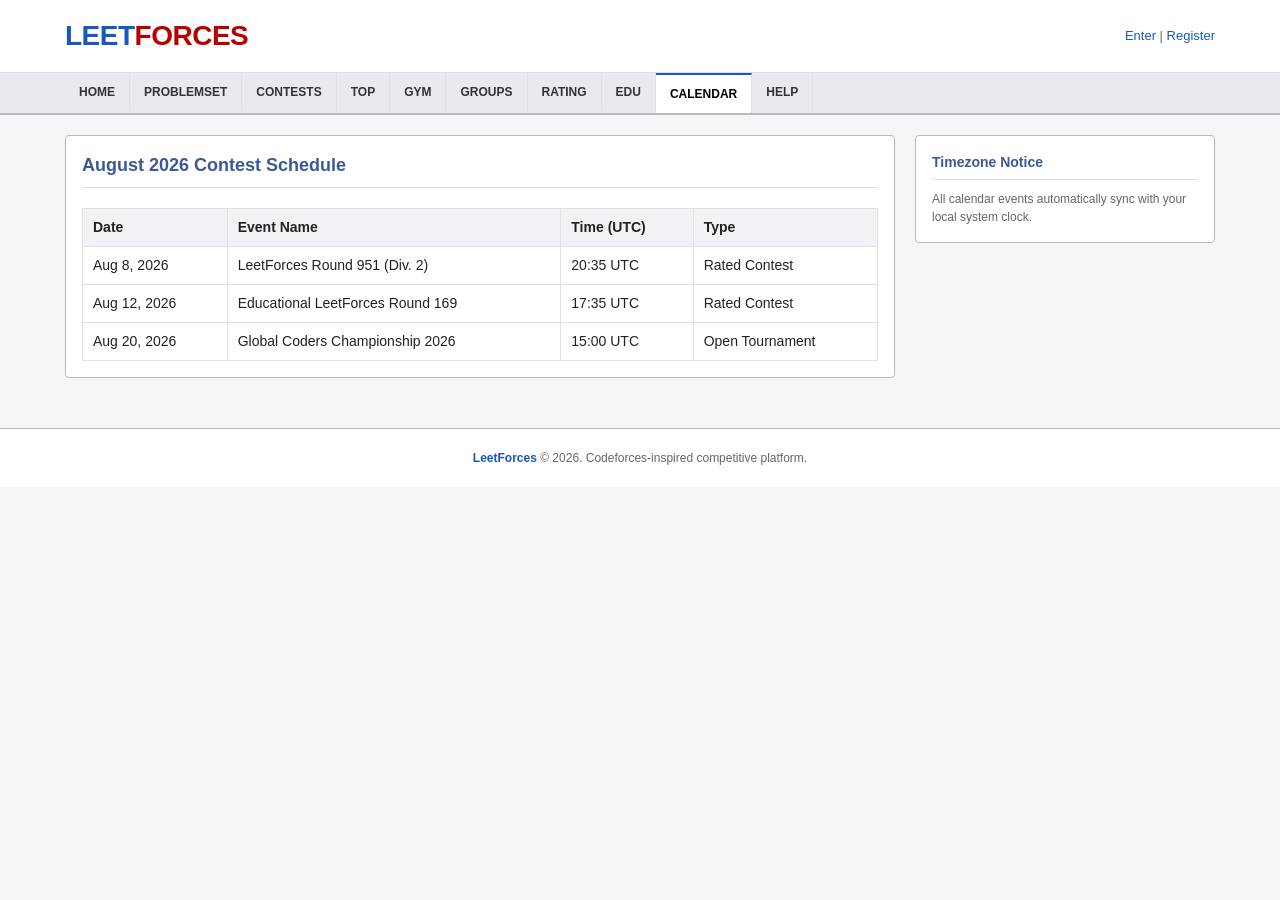
==== calendar.html @ 8e8ebc20 "Added new html files." ====
<!DOCTYPE html>
<html lang="en">
<head>
  <meta charset="UTF-8" />
  <meta name="viewport" content="width=device-width, initial-scale=1.0" />
  <title>LeetForces - Event Calendar</title>
  <link rel="stylesheet" href="styles.css" />
</head>
<body>

  <header class="site-header">
    <div class="container header-container">
      <div class="brand-logo">
        <a href="index.html" class="logo-link">
          <span class="logo-text"><span class="brand-leet">LEET</span><span class="brand-forces">FORCES</span></span>
        </a>
      </div>
      <div class="user-nav">
        <a href="#">Enter</a> | <a href="#">Register</a>
      </div>
    </div>
  </header>

  <nav class="main-nav">
    <div class="container nav-container">
      <button class="menu-toggle" id="menuToggle" aria-label="Toggle Menu">☰ Menu</button>
      <ul class="nav-tabs" id="navTabs">
        <li><a href="index.html">HOME</a></li>
        <li><a href="problemset.html">PROBLEMSET</a></li>
        <li><a href="contests.html">CONTESTS</a></li>
        <li><a href="top.html">TOP</a></li>
        <li><a href="gym.html">GYM</a></li>
        <li><a href="groups.html">GROUPS</a></li>
        <li><a href="rating.html">RATING</a></li>
        <li><a href="edu.html">EDU</a></li>
        <li class="active"><a href="calendar.html">CALENDAR</a></li>
        <li><a href="help.html">HELP</a></li>
      </ul>
    </div>
  </nav>

  <main class="container main-content">
    <section class="primary-column">
      <article class="card table-card">
        <h2 class="card-title">August 2026 Contest Schedule</h2>
        <div class="table-responsive">
          <table class="data-table">
            <thead>
              <tr>
                <th>Date</th>
                <th>Event Name</th>
                <th>Time (UTC)</th>
                <th>Type</th>
              </tr>
            </thead>
            <tbody>
              <tr>
                <td>Aug 8, 2026</td>
                <td>LeetForces Round 951 (Div. 2)</td>
                <td>20:35 UTC</td>
                <td>Rated Contest</td>
              </tr>
              <tr>
                <td>Aug 12, 2026</td>
                <td>Educational LeetForces Round 169</td>
                <td>17:35 UTC</td>
                <td>Rated Contest</td>
              </tr>
              <tr>
                <td>Aug 20, 2026</td>
                <td>Global Coders Championship 2026</td>
                <td>15:00 UTC</td>
                <td>Open Tournament</td>
              </tr>
            </tbody>
          </table>
        </div>
      </article>
    </section>

    <aside class="sidebar-column">
      <div class="card sidebar-card">
        <h4 class="sidebar-title">Timezone Notice</h4>
        <p style="font-size: 12px; color: var(--text-muted);">All calendar events automatically sync with your local system clock.</p>
      </div>
    </aside>
  </main>

  <footer class="site-footer">
    <div class="container footer-container">
      <p><a href="index.html" class="footer-logo">LeetForces</a> &copy; 2026. Codeforces-inspired competitive platform.</p>
    </div>
  </footer>

  <script src="script.js"></script>
</body>
</html>
---- styles.css ----
/* ==========================================================================
   1. CORE VARIABLES & BASE STYLES
   ========================================================================== */
:root {
  --primary-bg: #f4f5f7;
  --card-bg: #ffffff;
  --text-main: #222222;
  --text-muted: #666666;
  --border-color: #b9b9b9;
  --border-light: #e1e1e1;
  --brand-blue: #185abc;
  --brand-red: #b90000;
  --nav-bg: #3b5998;
  --nav-hover: #2d4373;
  --font-stack: Arial, Helvetica, sans-serif;
  --container-max: 1180px;
}

* {
  box-sizing: border-box;
  margin: 0;
  padding: 0;
}

body {
  font-family: var(--font-stack);
  background-color: var(--primary-bg);
  color: var(--text-main);
  font-size: 14px;
  line-height: 1.5;
}

a {
  color: var(--brand-blue);
  text-decoration: none;
}

a:hover {
  text-decoration: underline;
}

.container {
  width: 100%;
  max-width: var(--container-max);
  margin: 0 auto;
  padding: 0 15px;
}

/* ==========================================================================
   2. SITE HEADER & BRANDING
   ========================================================================== */
.site-header {
  background-color: #ffffff;
  border-bottom: 1px solid var(--border-light);
  padding: 15px 0;
}

.header-container {
  display: flex;
  justify-content: space-between;
  align-items: center;
}

.logo-text {
  font-size: 28px;
  font-weight: bold;
  letter-spacing: -0.5px;
}

.brand-leet {
  color: var(--brand-blue);
}

.brand-forces {
  color: var(--brand-red);
}

.user-nav {
  font-size: 13px;
  color: var(--text-muted);
}

/* ==========================================================================
   3. NAVIGATION TABS
   ========================================================================== */
.main-nav {
  background-color: #e8eaf0;
  border-bottom: 2px solid var(--border-color);
}

.nav-container {
  position: relative;
}

.menu-toggle {
  display: none;
  width: 100%;
  padding: 10px;
  background: var(--nav-bg);
  color: #fff;
  border: none;
  font-size: 15px;
  font-weight: bold;
  cursor: pointer;
  text-align: left;
}

.nav-tabs {
  display: flex;
  flex-wrap: wrap;
  list-style: none;
}

.nav-tabs li a {
  display: block;
  padding: 10px 14px;
  color: #333;
  font-weight: bold;
  font-size: 12px;
  border-right: 1px solid var(--border-light);
}

.nav-tabs li a:hover {
  background-color: #d8dce6;
  text-decoration: none;
}

.nav-tabs li.active a {
  background-color: var(--card-bg);
  color: #000;
  border-top: 2px solid var(--brand-blue);
}

/* ==========================================================================
   4. MAIN LAYOUT GRID
   ========================================================================== */
.main-content {
  display: grid;
  grid-template-columns: 1fr 300px;
  gap: 20px;
  margin-top: 20px;
  margin-bottom: 30px;
}

.card {
  background-color: var(--card-bg);
  border: 1px solid var(--border-color);
  border-radius: 4px;
  padding: 16px;
  margin-bottom: 20px;
}

.card-title {
  font-size: 18px;
  border-bottom: 1px solid var(--border-light);
  padding-bottom: 8px;
  margin-bottom: 12px;
  color: #3b5998;
}

.post-meta {
  font-size: 12px;
  color: var(--text-muted);
  margin-bottom: 10px;
}

.tags {
  margin-top: 12px;
}

.tag {
  display: inline-block;
  background: #eef2f7;
  border: 1px solid #c8d4e6;
  padding: 2px 8px;
  border-radius: 3px;
  font-size: 11px;
  margin-right: 5px;
}

.announcement-list {
  list-style: none;
}

.announcement-list li {
  padding: 8px 0;
  border-bottom: 1px dashed var(--border-light);
  display: flex;
  justify-content: space-between;
  align-items: center;
}

.announcement-list li:last-child {
  border-bottom: none;
}

/* ==========================================================================
   5. TABLES & DATA
   ========================================================================== */
.table-responsive {
  width: 100%;
  overflow-x: auto;
}

.data-table {
  width: 100%;
  border-collapse: collapse;
  margin-top: 8px;
}

.data-table th,
.data-table td {
  border: 1px solid var(--border-light);
  padding: 8px 10px;
  text-align: left;
}

.data-table th {
  background-color: #f0f2f5;
  font-weight: bold;
}

.difficulty {
  font-weight: bold;
  font-size: 12px;
}
.diff-easy { color: #008000; }
.diff-medium { color: #03a9f4; }
.diff-hard { color: #ff5722; }

/* ==========================================================================
   6. SIDEBAR COMPONENTS & USER RANKS
   ========================================================================== */
.sidebar-title {
  font-size: 14px;
  border-bottom: 1px solid var(--border-light);
  padding-bottom: 6px;
  margin-bottom: 10px;
  color: #3b5998;
}

.search-box {
  display: flex;
  gap: 5px;
}

.search-box input {
  flex: 1;
  padding: 6px;
  border: 1px solid var(--border-color);
  border-radius: 3px;
}

.search-box button {
  padding: 6px 12px;
  background: var(--nav-bg);
  color: #fff;
  border: none;
  border-radius: 3px;
  cursor: pointer;
}

.contest-item {
  font-size: 13px;
}

.btn-register {
  display: inline-block;
  margin-top: 8px;
  font-weight: bold;
}

.top-rated-list {
  padding-left: 20px;
}

.top-rated-list li {
  margin-bottom: 5px;
}

.user-handle { font-weight: bold; }
.rank-legendary { color: #ff0000; }
.rank-grandmaster { color: #ff0000; }
.rank-master { color: #ff8c00; }

/* ==========================================================================
   7. FOOTER
   ========================================================================== */
.site-footer {
  background: #ffffff;
  border-top: 1px solid var(--border-color);
  padding: 20px 0;
  text-align: center;
  font-size: 12px;
  color: var(--text-muted);
}

.footer-logo {
  font-weight: bold;
  color: var(--brand-blue);
}

.footer-links {
  margin-top: 6px;
}

/* ==========================================================================
   8. RESPONSIVE BREAKPOINTS
   ========================================================================== */
@media (max-width: 868px) {
  .main-content {
    grid-template-columns: 1fr;
  }

  .menu-toggle {
    display: block;
  }

  .nav-tabs {
    display: none;
    flex-direction: column;
    width: 100%;
    background-color: #f0f2f5;
  }

  .nav-tabs.open {
    display: flex;
  }

  .nav-tabs li a {
    border-right: none;
    border-bottom: 1px solid var(--border-light);
    padding: 12px 15px;
  }
}

@media (max-width: 480px) {
  .logo-text {
    font-size: 22px;
  }

  .header-container {
    flex-direction: column;
    align-items: flex-start;
    gap: 10px;
  }

  .announcement-list li {
    flex-direction: column;
    align-items: flex-start;
    gap: 4px;
  }

  .card {
    padding: 12px;
  }
}
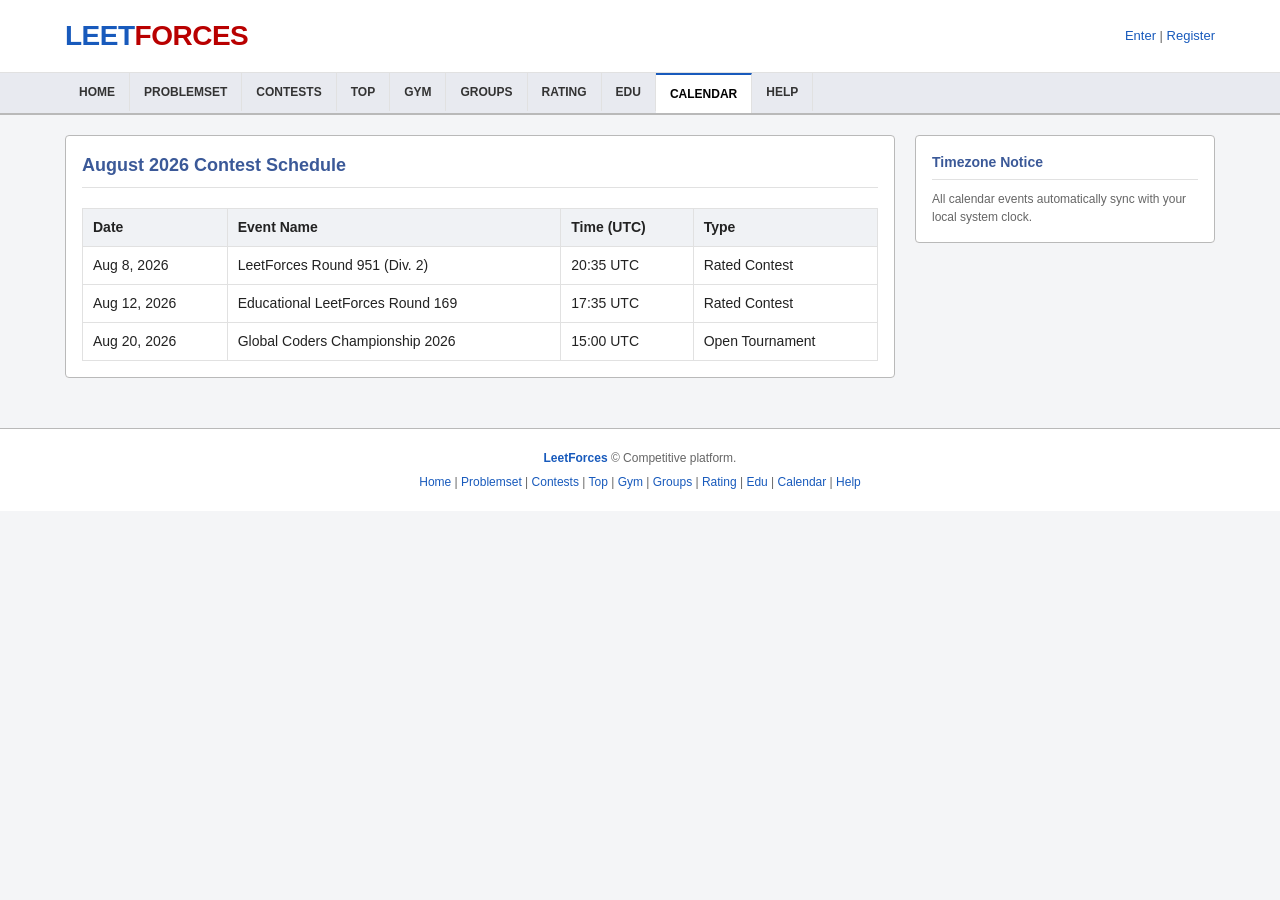
==== commit 99d87577: "Changed something in footer file." ====
--- a/calendar.html
+++ b/calendar.html
@@ -86,11 +86,24 @@
     </aside>
   </main>
 
+  
   <footer class="site-footer">
-    <div class="container footer-container">
-      <p><a href="index.html" class="footer-logo">LeetForces</a> &copy; 2026. Codeforces-inspired competitive platform.</p>
-    </div>
-  </footer>
+  <div class="container footer-container">
+    <p><a href="index.html" class="footer-logo">LeetForces</a> &copy; Competitive platform.</p>
+    <p class="footer-links">
+      <a href="index.html">Home</a> | 
+      <a href="problemset.html">Problemset</a> | 
+      <a href="contests.html">Contests</a> | 
+      <a href="top.html">Top</a> | 
+      <a href="gym.html">Gym</a> | 
+      <a href="groups.html">Groups</a> | 
+      <a href="rating.html">Rating</a> | 
+      <a href="edu.html">Edu</a> | 
+      <a href="calendar.html">Calendar</a> | 
+      <a href="help.html">Help</a>
+    </p>
+  </div>
+</footer>
 
   <script src="script.js"></script>
 </body>
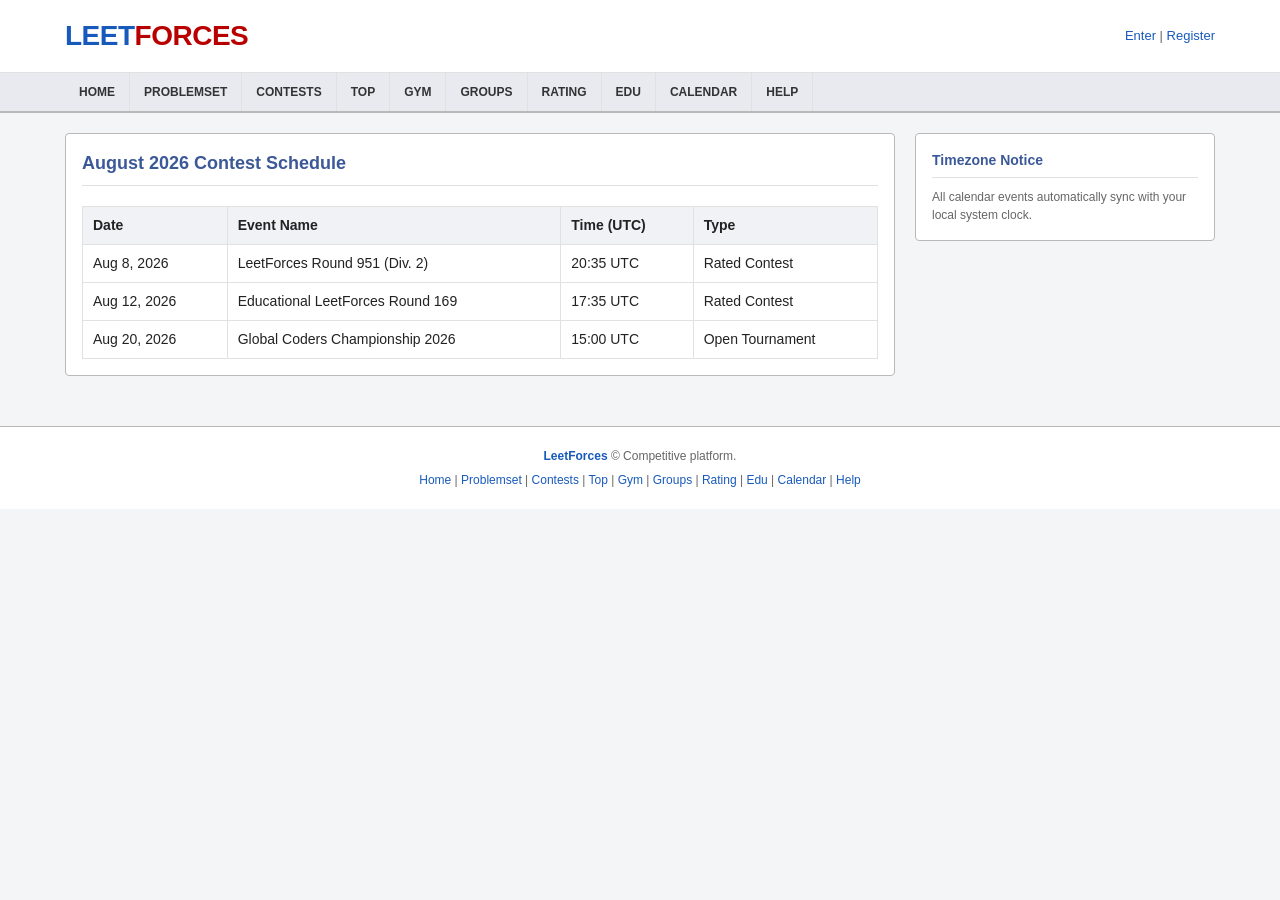
==== commit 0f1f6f2f: "Changed navigation bar" ====
--- a/calendar.html
+++ b/calendar.html
@@ -25,17 +25,17 @@
     <div class="container nav-container">
       <button class="menu-toggle" id="menuToggle" aria-label="Toggle Menu">☰ Menu</button>
       <ul class="nav-tabs" id="navTabs">
-        <li><a href="index.html">HOME</a></li>
-        <li><a href="problemset.html">PROBLEMSET</a></li>
-        <li><a href="contests.html">CONTESTS</a></li>
-        <li><a href="top.html">TOP</a></li>
-        <li><a href="gym.html">GYM</a></li>
-        <li><a href="groups.html">GROUPS</a></li>
-        <li><a href="rating.html">RATING</a></li>
-        <li><a href="edu.html">EDU</a></li>
-        <li class="active"><a href="calendar.html">CALENDAR</a></li>
-        <li><a href="help.html">HELP</a></li>
-      </ul>
+  <li><a href="index.html">HOME</a></li>
+  <li><a href="problemset.html">PROBLEMSET</a></li>
+  <li><a href="contests.html">CONTESTS</a></li>
+  <li><a href="top.html">TOP</a></li>
+  <li><a href="gym.html">GYM</a></li>
+  <li><a href="groups.html">GROUPS</a></li>
+  <li><a href="rating.html">RATING</a></li>
+  <li><a href="edu.html">EDU</a></li>
+  <li><a href="calendar.html">CALENDAR</a></li>
+  <li><a href="help.html">HELP</a></li>
+</ul>
     </div>
   </nav>
 
